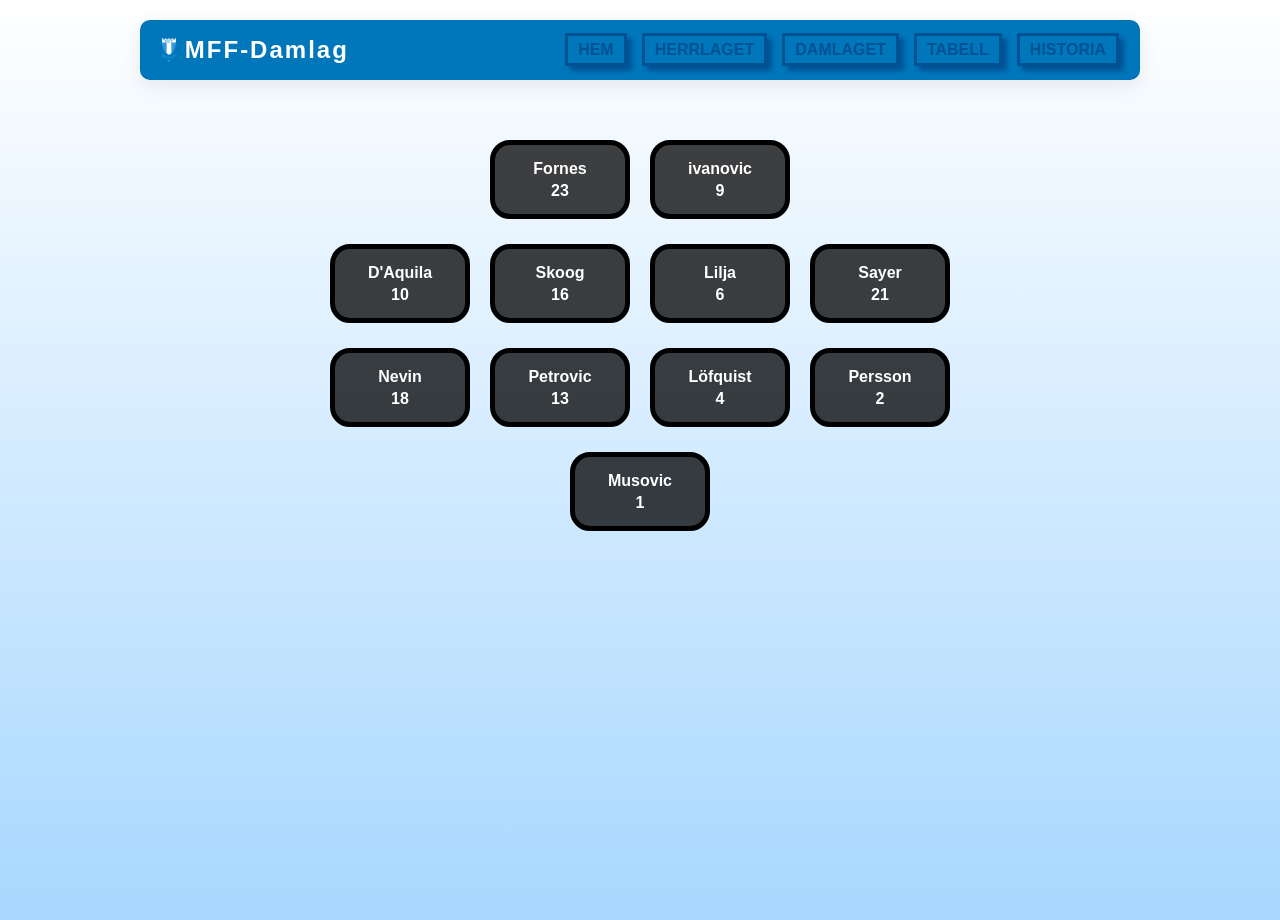
==== damlaget.html @ 92efe4a4 "save" ====
<!DOCTYPE html>
<html lang="sv">

<head>
    <meta charset="UTF-8">
    <meta name="viewport" content="width=device-width, initial-scale=1.0">
    <title>MFF Damlag - Målvakter</title>
    <link rel="stylesheet" href="Huvudsida.css">
    <link rel="stylesheet" href="fotbollslag.css">
</head>
 
<body>

    <header>
        <nav class="navbar">
            <div class="loga">
                <img src="Bilder/Malmo_FF_logo.svg" alt="MFF Logga" class="loga-bild">
                MFF-Damlag
            </div>
            <ul>
                <li><a href="Huvudsida.html" class="knappar">Hem</a></li>
                <li><a href="herrlag.html" class="knappar">Herrlaget</a></li>
                <li><a href="damlaget.html" class="knappar">Damlaget</a></li>
                <li><a href="resultat.html" class="knappar">Tabell</a></li>
                <li><a href="historia.html" class="knappar">Historia</a></li>
            </ul>
        </nav>
    </header>

<div class="team-area">
<div class="rad">
    <div class="anfallare">
        <p> Fornes</p>
         <div class="nummer">
    <p> 23</p>
    </div>
    </div>
    <div class="mittfältare">
        <p>ivanovic</p>
         <div class="nummer">
    <p> 9</p>
    </div>
    </div>
</div>
<div class="rad">
    <div class="mittfältare">
        <p> D'Aquila</p>
         <div class="nummer">
    <p> 10</p>
    </div>
    </div>
    <div class="mittfältare">
        <p> Skoog</p>
         <div class="nummer">
    <p> 16</p>
    </div>
    </div>
      <div class="mittfältare">
        <p>Lilja</p>
         <div class="nummer">
    <p> 6</p>
    </div>
    </div>
      <div class="mittfältare">
        <p> Sayer</p>
         <div class="nummer">
    <p> 21</p>
    </div>
    </div>
</div>
<div class="rad">
    <div class="försvarare">
        <p>Nevin</p>
         <div class="nummer">
    <p> 18</p>
    </div>
    </div>
    <div class="försvarare">
        <p> Petrovic</p>
         <div class="nummer">
    <p> 13</p>
    </div>
    </div>
      <div class="försvarare">
        <p>Löfquist</p>
         <div class="nummer">
    <p> 4</p>
    </div>
    </div>
      <div class="försvarare">
        <p> Persson</p>
         <div class="nummer">
    <p> 2</p>
    </div>
    </div>
</div>
<div class="rad">
    <div class="målvakt">
        <p> Musovic</p>
        <div class="nummer">
    <p> 1</p>
    </div>
    </div>
</div>
</div>

</body>

</html>
---- Huvudsida.css ----
* {
    box-sizing: border-box;
}

body {
    background: linear-gradient(white, rgba(167, 215, 255, 1.0)); /*blandar färgen*/
    background-size: cover;
    background-repeat: no-repeat;
    min-height: 100vh;
    margin: 0;
    font-family: 'Segoe UI', Tahoma, Geneva, Verdana, sans-serif;
    color: #005293;
    overflow-x: hidden;
}

hr {
    width: 100%;
    border: none;
    border-top: 1px solid #005293;
    margin: 0;
}

.Huvudsida {
    display: flex;
    flex-direction: column;
    height: 100%;
}

.knappar{
    border-style: solid;
    border-radius: 1px;
    padding: 4px;
    box-shadow: 5px 5px 5px; /* Lägger till en skugga på knapparna */
}

.knappar:hover{
    background-color: darkblue;
    color: white;
}/*färgar knapparna när man trycker på dem*/


.navbar {
    display: flex;
    justify-content: space-between;
    align-items: center;
    flex-wrap: wrap;
    gap: 16px;
    padding: 20px 50px;
    background-color: #ffffff;
    margin: 20px 40px 0;
    border-radius: 10px;
    box-shadow: 0 6px 20px rgba(0, 0, 0, 0.08);
    border: 1px solid rgba(0, 82, 147, 0.12);
}

/* Ändrad för att lägga bild och text snyggt bredvid varandra */
.navbar .loga {
    font-size: 24px;
    font-weight: 900;
    letter-spacing: 2px;
    display: flex;
    align-items: center;
    gap: 8px; /* Avstånd mellan bilden och texten MFF */
}

/* Ny regel: Gör så att bilden anpassar sig perfekt till textens höjd */
.loga-bild {
    height: 1em; /* "1em" betyder exakt samma höjd som texten runt omkring! */
    width: auto;  /* Behåller bildens korrekta proportioner i bredd */
}

.navbar ul {
    list-style: none;
    display: flex;
    flex-wrap: wrap;
    justify-content: center;
    gap: 16px 30px;
    margin: 0;
    padding: 0;
}

.navbar a {
    text-decoration: none;
    color: #005293;
    font-weight: 600;
    text-transform: uppercase;
}

.navbar a.active {
    border-bottom: 2px solid #005293;
}


.huvud-sektion {
    flex: 1;
    display: flex;
    align-items: center;
    justify-content: center;
    text-align: center;
}

.title {
    font-size: 3.5rem;
    line-height: 1.05;
    margin-bottom: 0;
    font-weight: 900;
}

.undertext {
    font-size: 1.2rem;
    margin-bottom: 40px;
    opacity: 0.8;
}

/* De vita korten på framsidan */
.info {
    display: flex;
    flex-direction: row;
    flex-wrap: nowrap;
    gap: 20px;
    justify-content: center;
    padding: 0 16px 24px;
}

.kort {
    background: white;
    padding: 30px;
    border-radius: 15px;
    box-shadow: 0 10px 30px rgba(0,0,0,0.05);
    width: min(250px, 100%);
}

.kort h3 {
    font-size: 0.9rem;
    letter-spacing: 1px;
    margin-bottom: 15px;
    color: #a7d7ff; /* Ljusblå rubrik inuti korten */
}

.match-info {
    font-size: 1.4rem;
    font-weight: bold;
    margin: 5px 0;
}

.datum {
    font-size: 0.9rem;
    margin-bottom: 20px;
}

.knapp {
    display: inline-block;
    background-color: #005293;
    color: white;
    padding: 10px 20px;
    border-radius: 5px;
    text-decoration: none;
    font-weight: bold;
    transition: 0.3s;
}
/*skugga till kanpparna*/
.knapp:hover {
    background-color: #003d6d;
    transform: translateY(-2px);
}

@media (max-width: 900px) {
    .navbar {
        margin: 16px 16px 0;
        padding: 18px 20px;
    }

    .title {
        font-size: 2.4rem;
    }
}

@media (max-width: 640px) {
    .navbar {
        justify-content: center;
        text-align: center;
    }

    /* Centrerar även loggan och bilden i mobilvyn */
    .navbar .loga {
        justify-content: center;
    }

    .navbar ul {
        width: 100%;
    }

    .huvud-sektion {
        flex-direction: column;
        align-items: center;
        gap: 16px;
        padding: 24px 12px 24px;
    }

    .info {
        flex-direction: column;
        flex-wrap: wrap;
        align-items: center;
        width: 100%;
    }

    .kort {
        width: 100%;
        max-width: 320px;
    }

    .title {
        font-size: 1.9rem;
        line-height: 1.1;
        max-width: 320px;
        margin: 0 auto 8px;
        padding: 0 8px;
    }
}
---- fotbollslag.css ----
/* --- GRUNDSTILAR (DATOR OCH ALLMÄNT - JUSTERAD NAVBAR) --- */
body {
    background-color: #c7e5d9;
    min-height: 100vh;
    margin: 0;
    font-family: sans-serif;
}

/* Navigering/Meny - Gjorts mindre och centrerad på datorn */
.navbar {
    background-color: #0077bb; 
    padding: 15px 20px;
    display: flex;
    justify-content: space-between;
    align-items: center;
    max-width: 1000px;      /* Sätter en maxbredd så den blir mindre på datorn */
    margin: 20px auto;      /* Centrerar menyn och ger avstånd till planen */
    border-radius: 10px;    /* Ger lite snygga rundade hörn på datorn */
    box-sizing: border-box;
}

.loga {
    color: white;
    font-weight: bold;
    font-size: 20px;
}

.navbar ul {
    list-style: none;
    display: flex;
    gap: 15px;
    margin: 0;
    padding: 0;
}

.knappar {
    color: white;
    text-decoration: none;
    font-weight: bold;
    padding: 5px 10px;
}

/* Fotbollsplanen och rader */
.team-area {
    background-image: url("Bilder/fotbollsplan.png");
    background-position: center;
    background-repeat: no-repeat;
    background-size: 100% 100%;
    padding: 40px 20px;
    margin: 20px auto;      /* Centrerad i linje med menyn */
    max-width: 1000px;      /* Matchar menyns bredd för bättre struktur */
    border-radius: 30px;
    display: flex;
    flex-direction: column;
    gap: 25px;
}

.rad {
    display: flex;
    justify-content: center;
    gap: 20px;
    flex-wrap: wrap;
}

/* Spelarkorten på datorn */
.anfallare,
.mittfältare,
.försvarare,
.målvakt {
    color: #ffffff;
    border-radius: 20px;
    text-align: center;
    border: 5px solid black;
    background-color: rgba(0, 0, 0, 0.75);
    width: 140px; 
    padding: 15px 10px;
    box-sizing: border-box;
}

.anfallare p, .mittfältare p, .försvarare p, .målvakt p {
    margin: 0 0 5px 0;
    font-weight: bold;
    font-size: 16px; 
}

/* Numret på tröjan (Dator) */
.nummer {
    font-size: 35px;
    font-weight: 900;
    margin: 0;
    line-height: 1;
}

.nummer p {
    margin: 0 !important;
}


/* --- MOBILANPASSNING (Skärmar under 640px bredd - HELT ENLIGT DINA ÖNSKEMÅL) --- */
@media (max-width: 640px) {
    .navbar {
        flex-direction: column;
        gap: 10px;
        text-align: center;
        max-width: 100%;    /* Återställer till full bredd på mobilen */
        margin: 0;          /* Tar bort dator-marginalerna */
        border-radius: 0;   /* Tar bort hörnavrundningen på mobilen */
    }

    .navbar ul {
        flex-direction: column;
        gap: 8px;
        width: 100%;
    }

    .knappar {
        display: block;
        padding: 8px;
        background-color: rgba(255, 255, 255, 0.1);
        border-radius: 5px;
    }

    .team-area {
        padding: 20px 5px;
        margin: 5px;
        border-radius: 15px;
        background-size: cover; 
        gap: 15px;
        max-width: 100%;    /* Återställer planen till mobilens bredd */
    }

    .rad {
        gap: 5px;
        flex-wrap: nowrap; 
    }

    /* Spelarkortens storlek på mobilen */
    .anfallare,
    .mittfältare,
    .försvarare,
    .målvakt {
        flex: 0 1 23%; 
        width: 23%; 
        min-width: 65px; 
        padding: 8px 2px;
        border-width: 3px;
        border-radius: 12px;
        box-sizing: border-box; 
    }

    /* Textjustering enbart for mobilen så att allt ryms snyggt */
    .anfallare p, .mittfältare p, .försvarare p, .målvakt p {
        font-size: 10px; 
        white-space: nowrap;     
        overflow: hidden;        
        text-overflow: ellipsis; 
    }

    .nummer {
        font-size: 18px; 
    }
}
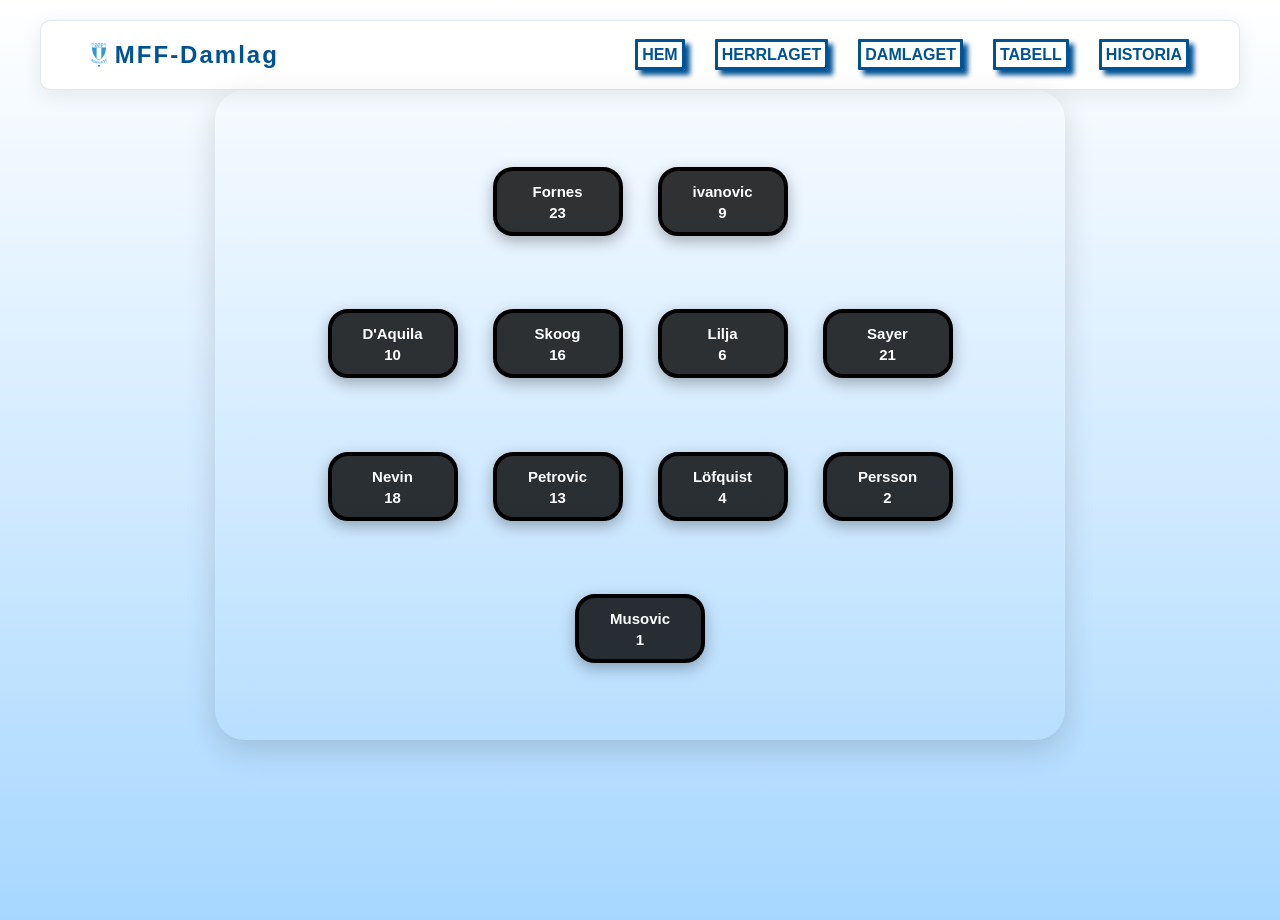
==== commit a98dbb4f: "working" ====
--- a/damlaget.html
+++ b/damlaget.html
@@ -5,7 +5,7 @@
     <meta charset="UTF-8">
     <meta name="viewport" content="width=device-width, initial-scale=1.0">
     <title>MFF Damlag - Målvakter</title>
-    <link rel="stylesheet" href="Huvudsida.css">
+    <link rel="stylesheet" href="Damlaget.css">
     <link rel="stylesheet" href="fotbollslag.css">
 </head>
  
@@ -18,7 +18,7 @@
                 MFF-Damlag
             </div>
             <ul>
-                <li><a href="Huvudsida.html" class="knappar">Hem</a></li>
+                <li><a href="index.html" class="knappar">Hem</a></li>
                 <li><a href="herrlag.html" class="knappar">Herrlaget</a></li>
                 <li><a href="damlaget.html" class="knappar">Damlaget</a></li>
                 <li><a href="resultat.html" class="knappar">Tabell</a></li>
--- a/fotbollslag.css
+++ b/fotbollslag.css
@@ -1,68 +1,234 @@
-/* --- GRUNDSTILAR (DATOR OCH ALLMÄNT - JUSTERAD NAVBAR) --- */
+* {
+    box-sizing: border-box;
+}
+/* --- HUVUDSEKTION (Centrerar allt innehåll på skärmen) --- */
+.huvud-sektion {
+    flex: 1;
+    display: flex;
+    flex-direction: column;   /* Staplar eventuell text och plan vertikalt */
+    align-items: center;      /* Centrerar horisontellt */
+    justify-content: center;  /* Centrerar vertikalt */
+    padding: 40px 20px;
+    width: 100%;
+}
+
+/* Fotbollsplanen (Centrerad med auto-margins) */
+.team-area {
+    background-image: url("Bilder/fotbollsplan.png");
+    background-position: center;
+    background-repeat: no-repeat;
+    background-size: 100% 100%;
+    padding: 50px 20px;
+    width: 100%;
+    max-width: 800px;         /* Hindrar planen från att bli för bred */
+    height: 650px;            /* Fast höjd på datorn */
+    border-radius: 30px;
+    display: flex;
+    flex-direction: column;
+    justify-content: space-around; /* Sprider ut raderna (anfall, mittfält etc.) jämnt */
+    margin: 0 auto;           /* Tvingar webbläsaren att centrera boxen helt */
+    box-shadow: 0 10px 30px rgba(0, 0, 0, 0.15);
+}
+
+/* Raderna med spelare */
+.rad {
+    display: flex;
+    justify-content: center;  /* Centrerar spelarkorten inuti varje rad */
+    align-items: center;
+    gap: 35px;                /* Avstånd mellan spelarna */
+    width: 100%;
+}
+
 body {
-    background-color: #c7e5d9;
+    background: linear-gradient(white, rgba(167, 215, 255, 1.0)); /*blandar färgen*/
+    background-size: cover;
+    background-repeat: no-repeat;
     min-height: 100vh;
     margin: 0;
-    font-family: sans-serif;
-}
-
-/* Navigering/Meny - Gjorts mindre och centrerad på datorn */
+    font-family: 'Segoe UI', Tahoma, Geneva, Verdana, sans-serif;
+    color: #005293;
+    overflow-x: hidden;
+}
+
+hr {
+    width: 100%;
+    border: none;
+    border-top: 1px solid #005293;
+    margin: 0;
+}
+
+.Huvudsida {
+    display: flex;
+    flex-direction: column;
+    height: 100%;
+}
+
+.knappar{
+    border-style: solid;
+    border-radius: 1px;
+    padding: 4px;
+    box-shadow: 5px 5px 5px; /* Lägger till en skugga på knapparna */
+}
+
+.knappar:hover{
+    background-color: darkblue;
+    color: white;
+}/*färgar knapparna när man trycker på dem*/
+
+
 .navbar {
-    background-color: #0077bb; 
-    padding: 15px 20px;
     display: flex;
     justify-content: space-between;
     align-items: center;
-    max-width: 1000px;      /* Sätter en maxbredd så den blir mindre på datorn */
-    margin: 20px auto;      /* Centrerar menyn och ger avstånd till planen */
-    border-radius: 10px;    /* Ger lite snygga rundade hörn på datorn */
-    box-sizing: border-box;
-}
-
-.loga {
-    color: white;
-    font-weight: bold;
-    font-size: 20px;
+    flex-wrap: wrap;
+    gap: 16px;
+    padding: 20px 50px;
+    background-color: #ffffff;
+    margin: 20px 40px 0;
+    border-radius: 10px;
+    box-shadow: 0 6px 20px rgba(0, 0, 0, 0.08);
+    border: 1px solid rgba(0, 82, 147, 0.12);
+}
+
+/* Ändrad för att lägga bild och text snyggt bredvid varandra */
+.navbar .loga {
+    font-size: 24px;
+    font-weight: 900;
+    letter-spacing: 2px;
+    display: flex;
+    align-items: center;
+    gap: 8px; /* Avstånd mellan bilden och texten MFF */
+}
+
+/* Ny regel: Gör så att bilden anpassar sig perfekt till textens höjd */
+.loga-bild {
+    height: 1em; /* "1em" betyder exakt samma höjd som texten runt omkring! */
+    width: auto;  /* Behåller bildens korrekta proportioner i bredd */
 }
 
 .navbar ul {
     list-style: none;
     display: flex;
-    gap: 15px;
+    flex-wrap: wrap;
+    justify-content: center;
+    gap: 16px 30px;
     margin: 0;
     padding: 0;
 }
 
-.knappar {
+.navbar a {
+    text-decoration: none;
+    color: #005293;
+    font-weight: 600;
+    text-transform: uppercase;
+}
+
+.navbar a.active {
+    border-bottom: 2px solid #005293;
+}
+
+
+.huvud-sektion {
+    flex: 1;
+    display: flex;
+    align-items: center;
+    justify-content: center;
+    text-align: center;
+    padding: 40px 20px; /* Tillagd padding för utrymme runt planen */
+}
+
+.title {
+    font-size: 3.5rem;
+    line-height: 1.05;
+    margin-bottom: 0;
+    font-weight: 900;
+}
+
+.undertext {
+    font-size: 1.2rem;
+    margin-bottom: 40px;
+    opacity: 0.8;
+}
+
+/* De vita korten på framsidan */
+.info {
+    display: flex;
+    flex-direction: row;
+    flex-wrap: nowrap;
+    gap: 20px;
+    justify-content: center;
+    padding: 0 16px 24px;
+}
+
+.kort {
+    background: white;
+    padding: 30px;
+    border-radius: 15px;
+    box-shadow: 0 10px 30px rgba(0,0,0,0.05);
+    width: min(250px, 100%);
+}
+
+.kort h3 {
+    font-size: 0.9rem;
+    letter-spacing: 1px;
+    margin-bottom: 15px;
+    color: #a7d7ff; /* Ljusblå rubrik inuti korten */
+}
+
+.match-info {
+    font-size: 1.4rem;
+    font-weight: bold;
+    margin: 5px 0;
+}
+
+.datum {
+    font-size: 0.9rem;
+    margin-bottom: 20px;
+}
+
+.knapp {
+    display: inline-block;
+    background-color: #005293;
     color: white;
+    padding: 10px 20px;
+    border-radius: 5px;
     text-decoration: none;
     font-weight: bold;
-    padding: 5px 10px;
-}
-
-/* Fotbollsplanen och rader */
+    transition: 0.3s;
+}
+/*skugga till kanpparna*/
+.knapp:hover {
+    background-color: #003d6d;
+    transform: translateY(-2px);
+}
+
+/* ==========================================================================
+   TILLAGDA STILAR FÖR FOTBOLLSPLANEN (Håller ihop strukturen på datorn)
+   ========================================================================== */
+
 .team-area {
     background-image: url("Bilder/fotbollsplan.png");
     background-position: center;
     background-repeat: no-repeat;
     background-size: 100% 100%;
     padding: 40px 20px;
-    margin: 20px auto;      /* Centrerad i linje med menyn */
-    max-width: 1000px;      /* Matchar menyns bredd för bättre struktur */
+    width: 100%;
+    max-width: 850px; /* Hindrar fotbollsplanen från att dras ut och bli för bred */
+    height: 650px;    /* Ger en bra proportionerlig höjd på datorskärmar */
     border-radius: 30px;
     display: flex;
     flex-direction: column;
-    gap: 25px;
+    justify-content: space-around; /* Jämn fördelning vertikalt */
+    box-shadow: 0 10px 30px rgba(0, 0, 0, 0.15);
 }
 
 .rad {
     display: flex;
     justify-content: center;
-    gap: 20px;
-    flex-wrap: wrap;
-}
-
-/* Spelarkorten på datorn */
+    gap: 35px; /* Avstånd mellan spelarkorten på datorn */
+}
+
+/* Spelarkorten på planen */
 .anfallare,
 .mittfältare,
 .försvarare,
@@ -70,22 +236,23 @@
     color: #ffffff;
     border-radius: 20px;
     text-align: center;
-    border: 5px solid black;
-    background-color: rgba(0, 0, 0, 0.75);
-    width: 140px; 
-    padding: 15px 10px;
+    border: 4px solid black;
+    background-color: rgba(0, 0, 0, 0.8);
+    width: 130px; 
+    padding: 12px 10px;
     box-sizing: border-box;
+    box-shadow: 0 5px 15px rgba(0,0,0,0.3);
 }
 
 .anfallare p, .mittfältare p, .försvarare p, .målvakt p {
     margin: 0 0 5px 0;
     font-weight: bold;
-    font-size: 16px; 
-}
-
-/* Numret på tröjan (Dator) */
+    font-size: 15px; 
+}
+
+/* Numret på tröjan */
 .nummer {
-    font-size: 35px;
+    font-size: 32px;
     font-weight: 900;
     margin: 0;
     line-height: 1;
@@ -95,46 +262,67 @@
     margin: 0 !important;
 }
 
-
-/* --- MOBILANPASSNING (Skärmar under 640px bredd - HELT ENLIGT DINA ÖNSKEMÅL) --- */
+/* ==========================================================================
+   MEDIA QUERIES (RESPONSIV DESIGN)
+   ========================================================================== */
+
+@media (max-width: 900px) {
+    .navbar {
+        margin: 16px 16px 0;
+        padding: 18px 20px;
+    }
+
+    .title {
+        font-size: 2.4rem;
+    }
+}
+
 @media (max-width: 640px) {
     .navbar {
-        flex-direction: column;
-        gap: 10px;
+        justify-content: center;
         text-align: center;
-        max-width: 100%;    /* Återställer till full bredd på mobilen */
-        margin: 0;          /* Tar bort dator-marginalerna */
-        border-radius: 0;   /* Tar bort hörnavrundningen på mobilen */
+    }
+
+    /* Centrerar även loggan och bilden i mobilvyn */
+    .navbar .loga {
+        justify-content: center;
     }
 
     .navbar ul {
-        flex-direction: column;
-        gap: 8px;
         width: 100%;
+        flex-direction: column; /* Staplar länkarna i mobilen */
+        gap: 12px;
     }
 
     .knappar {
         display: block;
-        padding: 8px;
-        background-color: rgba(255, 255, 255, 0.1);
+        padding: 10px;
+        box-shadow: none; /* Tar bort 3D-skuggan på mobilen för ett renare utseende */
         border-radius: 5px;
     }
 
+    .huvud-sektion {
+        flex-direction: column;
+        align-items: center;
+        gap: 16px;
+        padding: 16px 10px;
+    }
+
+    /* Mobilanpassning för fotbollsplanen */
     .team-area {
         padding: 20px 5px;
-        margin: 5px;
         border-radius: 15px;
         background-size: cover; 
-        gap: 15px;
-        max-width: 100%;    /* Återställer planen till mobilens bredd */
+        height: auto;
+        aspect-ratio: 2/3; /* Behåller fotbollsplanens form på mobilen */
+        gap: 10px;
     }
 
     .rad {
         gap: 5px;
-        flex-wrap: nowrap; 
-    }
-
-    /* Spelarkortens storlek på mobilen */
+        flex-wrap: nowrap; /* Tvingar spelarna att stanna på samma rad */
+    }
+
     .anfallare,
     .mittfältare,
     .försvarare,
@@ -142,13 +330,11 @@
         flex: 0 1 23%; 
         width: 23%; 
         min-width: 65px; 
-        padding: 8px 2px;
-        border-width: 3px;
+        padding: 6px 2px;
+        border-width: 2px;
         border-radius: 12px;
-        box-sizing: border-box; 
-    }
-
-    /* Textjustering enbart for mobilen så att allt ryms snyggt */
+    }
+
     .anfallare p, .mittfältare p, .försvarare p, .målvakt p {
         font-size: 10px; 
         white-space: nowrap;     
@@ -157,6 +343,26 @@
     }
 
     .nummer {
-        font-size: 18px; 
-    }
-}
+        font-size: 16px; 
+    }
+
+    .info {
+        flex-direction: column;
+        flex-wrap: wrap;
+        align-items: center;
+        width: 100%;
+    }
+
+    .kort {
+        width: 100%;
+        max-width: 320px;
+    }
+
+    .title {
+        font-size: 1.9rem;
+        line-height: 1.1;
+        max-width: 320px;
+        margin: 0 auto 8px;
+        padding: 0 8px;
+    }
+}
